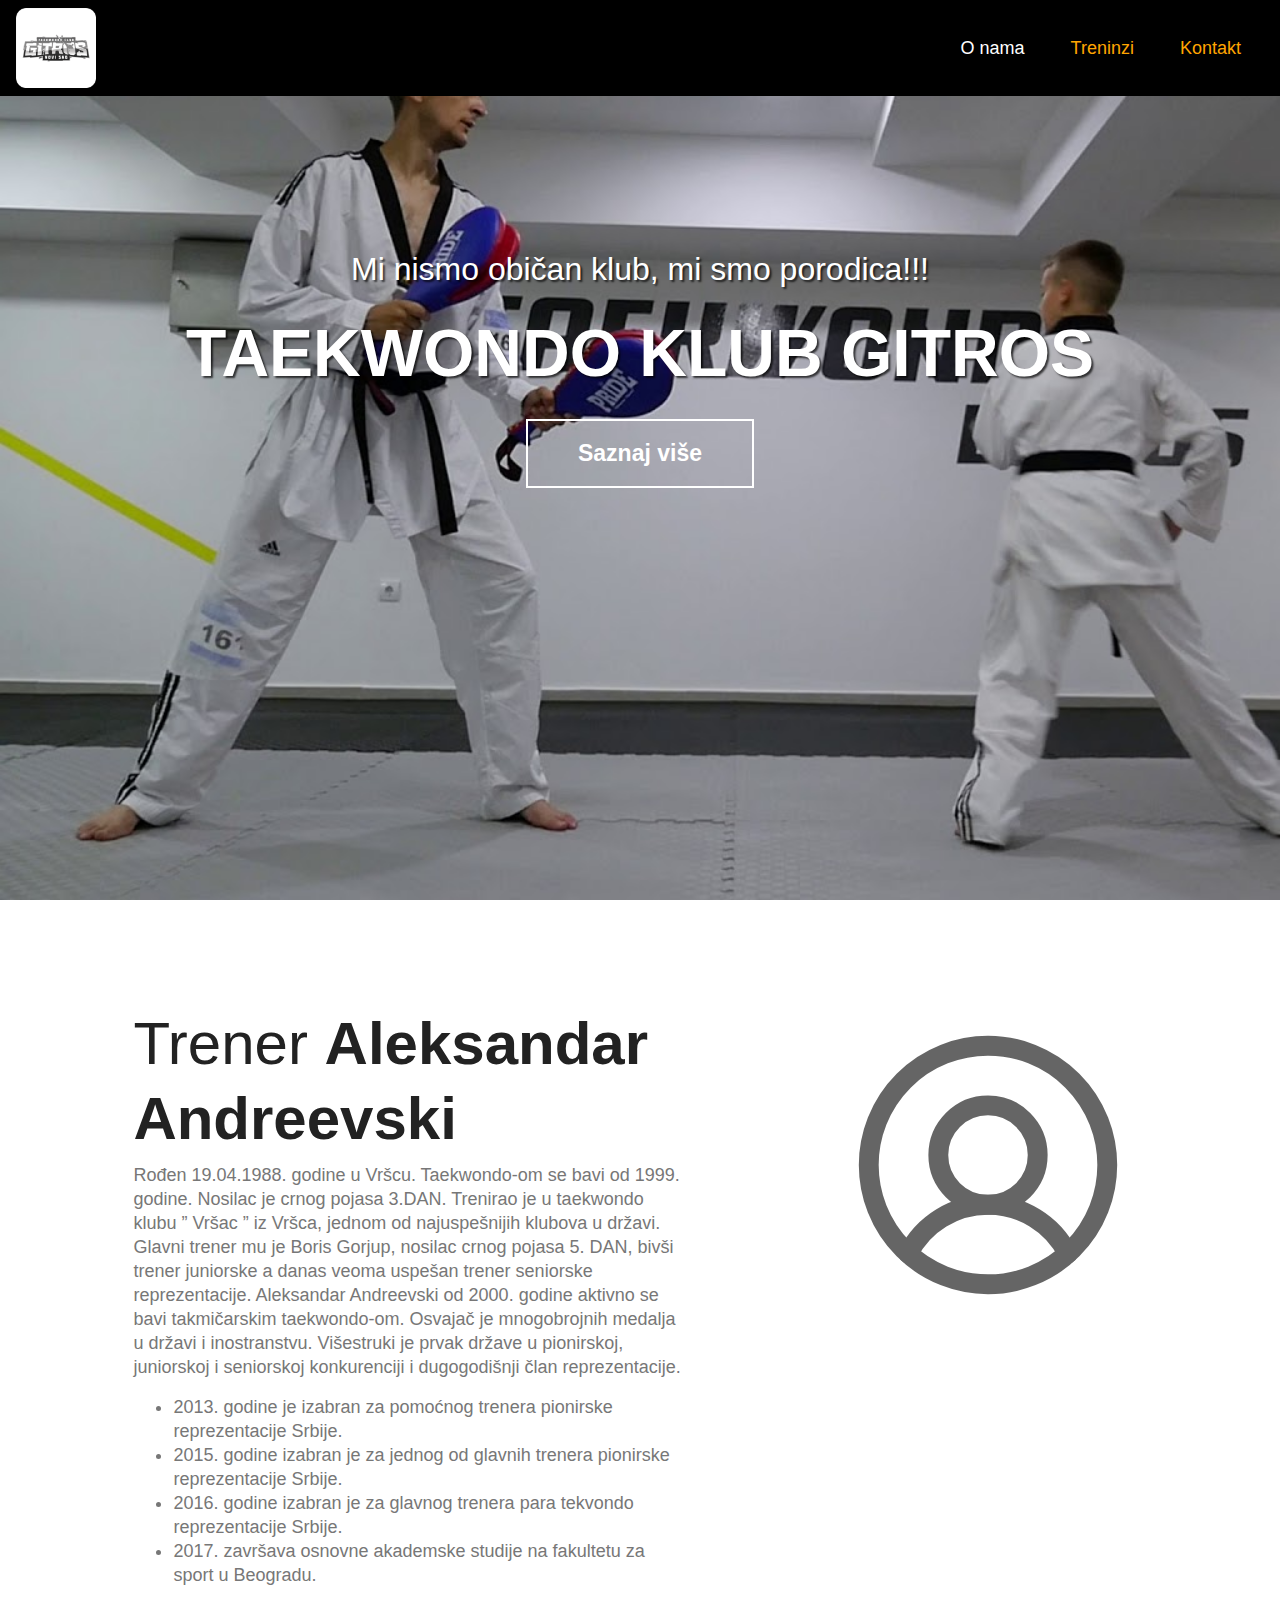
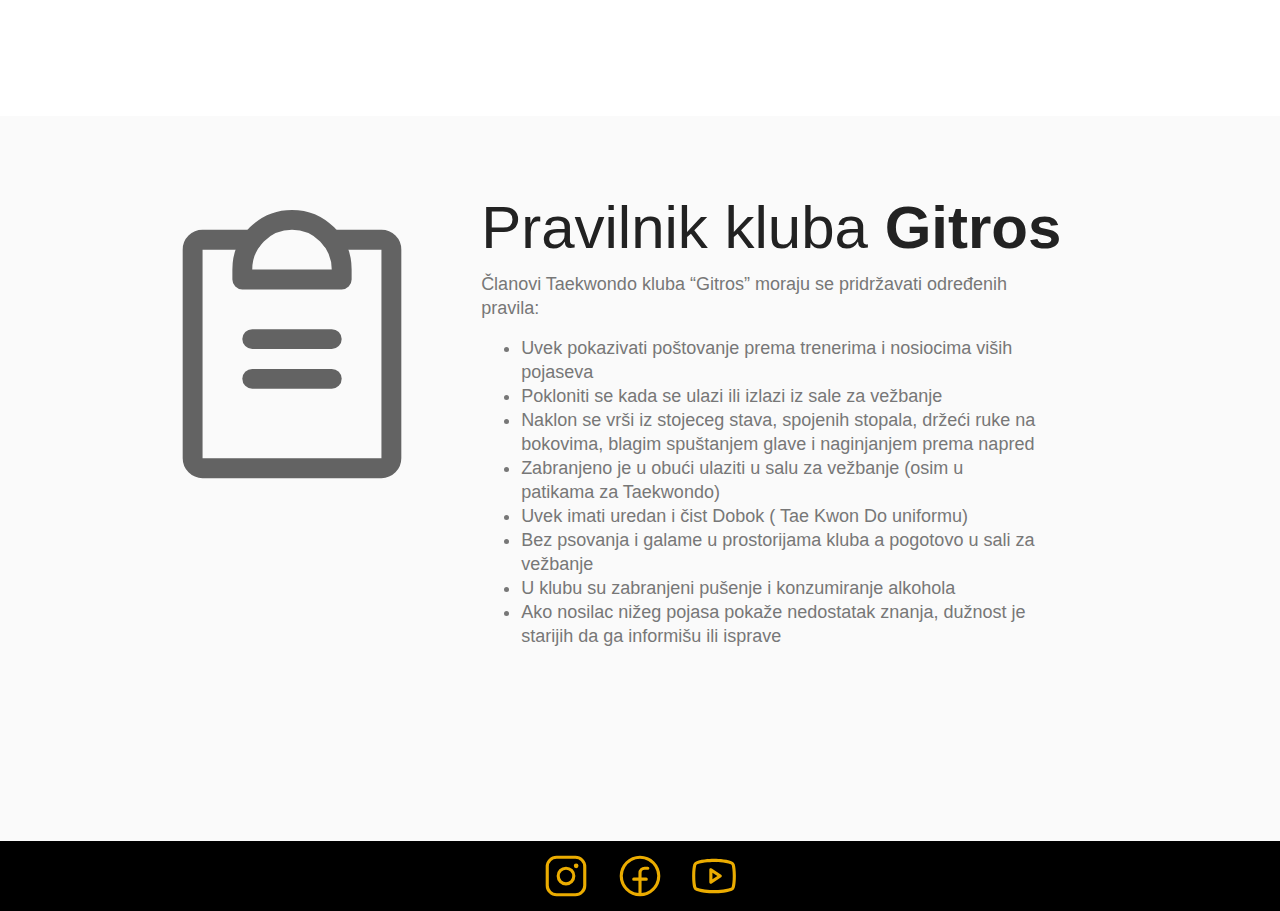
==== index.html @ 09dddd24 "Add files via upload" ====
<!doctype html>
<html lang="en">
  <head>

    <script async src="https://www.googletagmanager.com/gtag/js?id=G-9ZJX6J5KGB"></script>
<script>
  window.dataLayer = window.dataLayer || [];
  function gtag(){dataLayer.push(arguments);}
  gtag('js', new Date());

  gtag('config', 'G-9ZJX6J5KGB');
</script>
    
    <link rel="icon" href="fav/favicon.ico">
    <title>Gitros</title>
    <meta name="keywords" content="Gitros, tekvondo, sport, treninzi">
    <meta name="description" content="MI NISMO OBIČAN KLUB, MI SMO PORODICA!">
    <meta charset="utf-8">
    <meta name="viewport" content="width=device-width, initial-scale=1, shrink-to-fit=no">
    <meta name="viewport" content="width=device-width, initial-scale=1,shrink-to-fit=no"> <!-- Princip Bootstrap-a: Mobilna verzija prvo. Ovaj tag to omogucava. -->
    <link rel="stylesheet" href="https://stackpath.bootstrapcdn.com/bootstrap/4.3.1/css/bootstrap.min.css" integrity="sha384-ggOyR0iXCbMQv3Xipma34MD+dH/1fQ784/j6cY/iJTQUOhcWr7x9JvoRxT2MZw1T" crossorigin="anonymous">
    <link rel="stylesheet" href="style.css">

    <meta property="og:url" content="https://stefantri.github.io/Gitros/index.html">
    <meta property="og:type" content="website/">
    <meta property="og:title" content="Tekvondo klub Gitros">
    <meta property="og:description" content="Zelis li da se bavis pravim sportom za razvoj, pridruzi se!">
    <meta property="og:image" content="https://stefantri.github.io/Gitros/gitros.png">
    
  </head>
  <body>
    <header class="jumbotron jumbotron-header" id="onama"> <!-- Hero Image -->
        <div class="container">
          <nav class="navbar navbar-expand-sm navbar-dark fixed-top navFix">
            <a class="n" href="#"><img class="mnsl" src="unnamed.png" alt="gitros"></a>
            <a href="#onama" class="navbar-hamburger"></a>
            <button class="navbar-toggler" data-toggle="collapse" data-target="#navMenu">
              <span class="navbar-toggler-icon"></span>
            </button> 
            
            <div class="collapse navbar-collapse" id="navMenu"> 
              <ul class="navbar-nav ml-auto">
                <li class="nav-item jed"><a class="link cr" href="#services">O nama</a></li>
                <li class="nav-item jed"><a class="link" href="treninzi.html">Treninzi</a></li>
                <li class="nav-item jed"><a class="link" href="kontakt.html">Kontakt</a></li>
              </ul>
            </div>
          </nav>        
        </div>
        <!-- Tekst koji se nalazi u hero image-u -->
			<h3 class="header-h3">Mi nismo običan klub, mi smo porodica!!!</h3>
			<h1 class="header-h1">Taekwondo klub Gitros</h1>
			<div class="text-center">
				<a href="#services">
					<button type="button" class="button btn btn-link">Saznaj više</button> <!-- Ghost button -->
				</a>
			</div>
	
      </header>
      <section class="services" id="services"> <!-- One-page sajt, koristi services kao u nav meniju da bi klikom na "Services" iz menija automatski prebacio na ovaj deo sajta. -->
        <div class="container">
          <div class="row first-part">
            <div class="col-lg-8 order-lg-1 order-sm-2 order-2"> <!-- U punoj velicini ce biti prvi element, kad se smanji stavlja se na drugo mesto. Na manjim ekranima slika ide prvo, pa onda tekst. -->
              <h1 class="services-h1">Trener <b>Aleksandar Andreevski</b></h1>
              <p class="services-description">Rođen 19.04.1988. godine u Vršcu. Taekwondo-om se bavi od 1999. godine. Nosilac je crnog pojasa 3.DAN. Trenirao je u taekwondo klubu ” Vršac ” iz Vršca, jednom od najuspešnijih klubova u državi. Glavni trener mu je Boris Gorjup, nosilac crnog pojasa 5. DAN, bivši trener juniorske a danas veoma uspešan trener seniorske reprezentacije. Aleksandar Andreevski od 2000. godine aktivno se bavi takmičarskim taekwondo-om. Osvajač je mnogobrojnih medalja u državi i inostranstvu. Višestruki je prvak države u pionirskoj, juniorskoj i seniorskoj konkurenciji i dugogodišnji član reprezentacije.</p>
              <p><ul class="services-description"><li>2013. godine je izabran za pomoćnog trenera pionirske reprezentacije Srbije.</li>
                <li>2015. godine izabran je za jednog od glavnih trenera pionirske reprezentacije Srbije.</li>
                <li>2016. godine izabran je za glavnog trenera para tekvondo reprezentacije Srbije.</li>
                <li>2017. završava osnovne akademske studije na fakultetu za sport u Beogradu.</li></ul></p>
            </div>
            <div class="col-lg-4 order-lg-2 order-sm-1 order-1"> <!-- U punoj velicini stavlja ikonicu na drugo mestu (desna strana), da ovo nije aktivno slika bi bila prva, pa onda tekst. -->
              <img src="user-circle.svg" style="opacity: 60%;">
            </div>
          </div>
        </div>
        <div style="background-color: #fafafa"> <!-- Boja pozadine u sekciji dva -->
          <div class="container">
            <div class="row second-part">
              <div class="col-lg-4"> <!-- Na ovom elementu nema order-sm kao na prehodnom, te se slika postavlja prva. -->
                <img src="clipboard-text.svg" style="opacity: 60%;">
              </div>
              <div class="col-lg-8"> <!-- Tekst se postavlja drugi. -->
                <h1 class="services-h1">Pravilnik kluba <b>Gitros</b></h1>
                <p class="services-description">Članovi Taekwondo kluba “Gitros” moraju se pridržavati određenih pravila:</p>
                <p><ul class="services-description"><li>Uvek pokazivati poštovanje prema trenerima i nosiocima viših pojaseva</li>
                <li>Pokloniti se kada se ulazi ili izlazi iz sale za vežbanje</li>
                <li>Naklon se vrši iz stojeceg stava, spojenih stopala, držeći ruke na bokovima, blagim spuštanjem glave i naginjanjem prema napred</li>
                <li>Zabranjeno je u obući ulaziti u salu za vežbanje (osim u patikama za Taekwondo)</li>
                <li>Uvek imati uredan i čist Dobok ( Tae Kwon Do uniformu)</li>
                <li>Bez psovanja i galame u prostorijama kluba a pogotovo u sali za vežbanje</li>
                <li>U klubu su zabranjeni pušenje i konzumiranje alkohola</li>
                <li>Ako nosilac nižeg pojasa pokaže nedostatak znanja, dužnost je starijih da ga informišu ili isprave</li></ul></p>
              </div>
            </div>
          </div>
        </div>
      </section>
      <footer>
    <div class="ft">
        <a href="https://www.instagram.com/"><img class="logi" src="instagram-logo.svg" alt=""></a>
        <a href="https://www.facebook.com/"><img class="logi" src="facebook-logo.svg" alt=""></a>
        <a href="https://www.youtube.com/"><img class="logi" src="youtube-logo.svg" alt=""></a>
    </div>
      </footer>
    <script src="java.js"></script>
    <script src="https://code.jquery.com/jquery-3.3.1.slim.min.js" integrity="sha384-q8i/X+965DzO0rT7abK41JStQIAqVgRVzpbzo5smXKp4YfRvH+8abtTE1Pi6jizo" crossorigin="anonymous"></script>
    <script src="https://cdnjs.cloudflare.com/ajax/libs/popper.js/1.14.7/umd/popper.min.js" integrity="sha384-UO2eT0CpHqdSJQ6hJty5KVphtPhzWj9WO1clHTMGa3JDZwrnQq4sF86dIHNDz0W1" crossorigin="anonymous"></script>
    <script src="https://stackpath.bootstrapcdn.com/bootstrap/4.3.1/js/bootstrap.min.js" integrity="sha384-JjSmVgyd0p3pXB1rRibZUAYoIIy6OrQ6VrjIEaFf/nJGzIxFDsf4x0xIM+B07jRM" crossorigin="anonymous"></script>
  </body>
</html>
---- style.css ----
html,body{
    margin: 0;
	padding: 0;
	overflow: auto;
}
.jumbotron-header {
	background: url("maxresdefault.jpg");
	background-size: cover;
	height: calc(100vh);
	border-radius: 0;
} /* Jumbotron je bootstrap opcija za postavljanje hero image-a. Ovde se linkuje slika */
.bez{
    background: url("white.jpg");
	background-size: cover;
}
.carousel-item img{
    margin-top: 45px;
    height: 500px;
    width: 100%;
}

.navFix {
	position:fixed;
	top:0;
	background:transparent;
	width:100%;
	height:50px;
} 
.navFix{
    background-color: black !important;
    height: auto;
} 
.navbar-hamburger {
	font-size:25px;
	font-weight:600;
	color: orangered;
	text-transform:uppercase;
	padding-left:10px;
}
.navbar-hamburger:hover{
	text-decoration:none;
	color:orangered;
}
.header-h3 {
    color: white;
    text-align: center;
    margin-top: 13vw;
    font-size: 32px;
    text-shadow: 2px 2px 2px rgba(0, 0, 0, 0.7);
  } /* Formatiranje teksta h3 */
.header-h1 {
    color: white;
    text-align: center;
    margin: 2vw 0;
    text-transform: uppercase;
    font-size: 66px;
    font-weight: 600;
    text-shadow: 2px 2px 2px rgba(0, 0, 0, 0.7);
} /* Formatiranje teksta h1 */
.header-h11 {
    color: black;
    text-align: center;
    margin: 2vw 0;
    margin-top: 100px;
    text-transform: uppercase;
    font-size: 50px;
    font-weight: 600;
    font-family: 'Franklin Gothic Medium', 'Arial Narrow', Arial, sans-serif;
} /* Formatiranje teksta h1 */
.button {
    color: white;
    border: 2px solid white;
    border-radius: 0;
    padding: 15px 50px;
    font-weight: bold;
    font-size: 23px;
    text-decoration: none !important;
  } /* Ghost button */
  
.button:hover {
    color: black;
    background-color: orange;
    text-decoration: none !important;
  } /* Ghost Button nakon prelaska kursora */
  .services-h1 {
	font-size:60px;
	color:rgb(34,34,34);
	line-height:1.25;
	text-align:left;
} /* Osobine teksta koji spada pod naslov. */
.services-description {
	font-size:18px;
	color:rgb(119,119,119);
	line-height:1.333;
	text-align:left;
	max-width:555px;
} /* Osobine paragrafa unutar elementa. */
.first-part {
	margin-top:5vw;
	margin-bottom:8vw;
	margin-left:3vw;
	margin-right:3vw;
} /* Pozicioniranje elemenata u prvom delu - vw = viewport pozicija. */
.second-part {
	margin-bottom:8vw;
	margin-left:3vw;
	margin-right:3vw;
	padding-top:5vw;
	padding-bottom:5vw;
} /* Pozicioniranje elemenata u drugom delu - vw = viewport pozicija. */
.btn {
	text-decoration:none;
}
.mnsl{
    margin: 0%;
    padding: 0%;
    width: 80px;
}
.link{
	color: orange;
	font-size: 18px;
	line-height: 2.278;
    margin: 0px 20px;
    padding: 3px;
}
.link:hover {
	color: white;
    text-decoration: none;
    text-shadow: 1px white;
}

.slika{
    margin: 0% 25%;
}
.slika img{
    margin: auto;
    padding: 5px;
    width: 500px;

    
    display: flex;
    align-items: center;
    justify-content: center;
}
.cr{
    color: white;
}
.container{
    padding: 10px;
    margin:auto;
}
.nas{
    width: 100%;
    background-color: white;
    color: orangered;
    text-align: center;
    font-weight: bold;
}
.dug{
    padding: 5px;
    border: 1px solid orangered;
    background-color: orangered;
    text-align: center;
    align-items: center;
}
.dug p{
    font-size: 30px;
    font-weight: bold;
    font-style: italic;
}
.dug a{
    padding: 5px;
    font-size: 20px;
    text-decoration: none;
    color: black;
    border: 2px solid grey;
    border-radius: 10%;
    background-color: grey;
}
.dug a:hover{
    padding: 10px;
    background-color: white;
    color: orangered;
    border: 2px solid white;
    border-radius: 10%;
}
.ft{
    
    width: 100%;
    background-color: black;
    color: orangered;
    text-align: center;
}
.logi{
    margin: 10px;
    width: 50px;

}
.tek{
    background-color: white;
    margin-top: 45px;
    margin-right: 20%;
    margin-left: 20%;
    border: 2px solid white;
    border-radius: 10%;
}
.tek:hover{
    border-radius: 0%;
    transition: 0.9s ease;
    transform: rotate(360deg);
}
.nass{
    text-align: center;
    color: orangered;
}
.tek p{
    margin-left: 5px;
    margin-right: 5px;
    text-align: center;
    font-family: Comic Sans MS;
    font-size: 20px;
}
.trener{
    
    margin-top: 45px;
    margin-left:10%;
    margin-right: 10%;

}
.ha3{
    opacity: 80%;
}
.dugg{
    text-align: center;
}
.dugg a{
    text-align: center;
    padding: 5px;
    font-size: 20px;
    text-decoration: none;
    color: rgb(0, 0, 0);
    border: 2px solid black;
    border-radius: 10px;
    background-color: rgba(0, 0, 0, 0);
}
.dugg a:hover{
    background-color: white;
    color: orangered;
}
.dugg input{
    text-align: center;
    padding: 5px;
    font-size: 20px;
    text-decoration: none;
    color: rgb(0, 0, 0);
    border: 2px solid black;
    border-radius: 25px;
    background-color: rgba(0, 0, 0, 0);
}
.dugg input:hover{
    background-color: white;
    color: orangered;
    border-radius: 10px;
}

.fora{
    background-color: rgb(255, 94, 0);
    color: black;
    border-radius: 30px;
    margin-bottom: 100px;
}

.ftt{
    width: 100%;
    background-color: white;
    color: orangered;
    text-align: center;
    bottom: 0px;
    position: absolute;
}
#polje, #polje1, #polje2, #polje3{
    opacity: 60%;
    margin-left:10%;
    margin-right: 10%;

}
.trener a{
    font-weight: bold;
    text-decoration: none;
    color: orangered;
}
#polja, #polja1, #polja2{
    background-color: white;
    margin-left:10%;
    margin-right: 10%;
    border: 2px solid white;
}
#contact-form {
    max-width: 600px;
    margin: auto;
}
.sh{
    text-align: center;
}
.sher{
    font-size: 20px;
    text-align: center;
    border: 2px solid #f99201;
    border-radius: 20px;
    color: #f99201;
    background-color: black;
    outline: 2px solid #f99201;
    margin-bottom: 100px;
    padding: 10px;
}
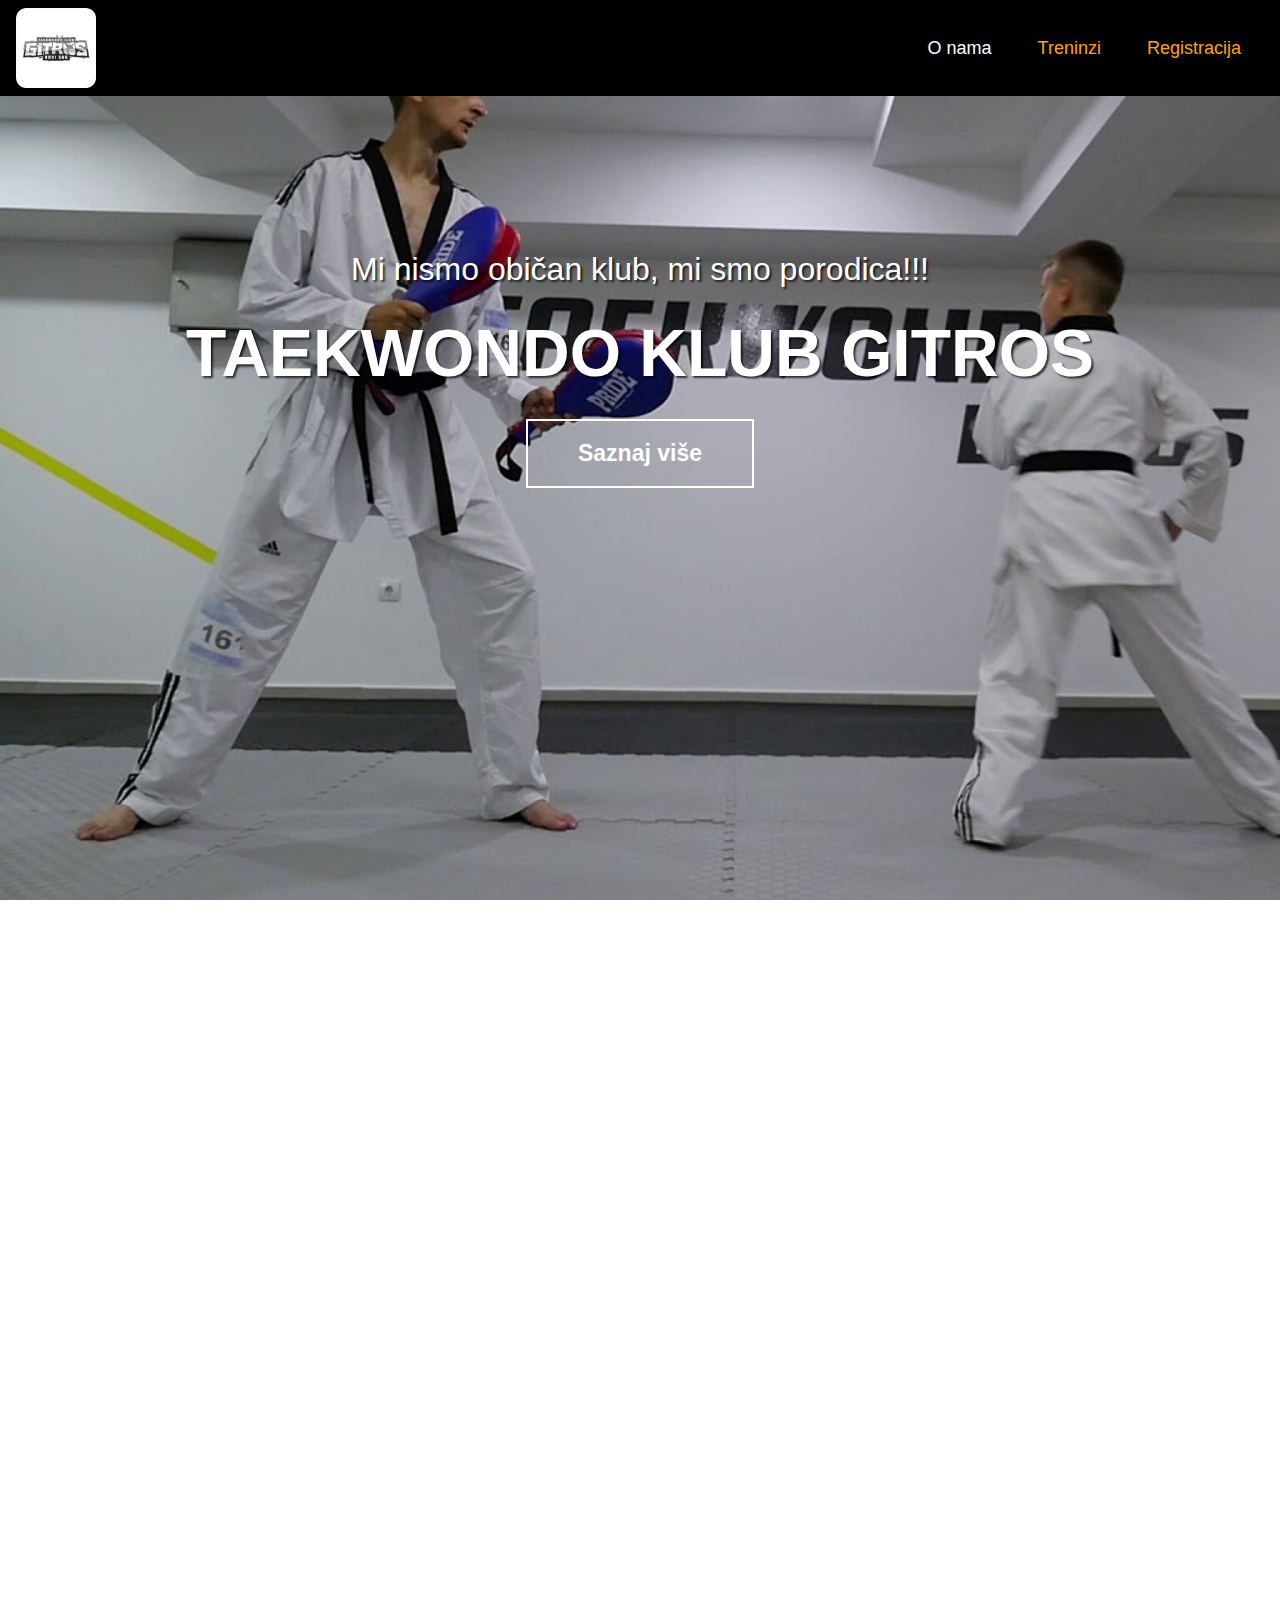
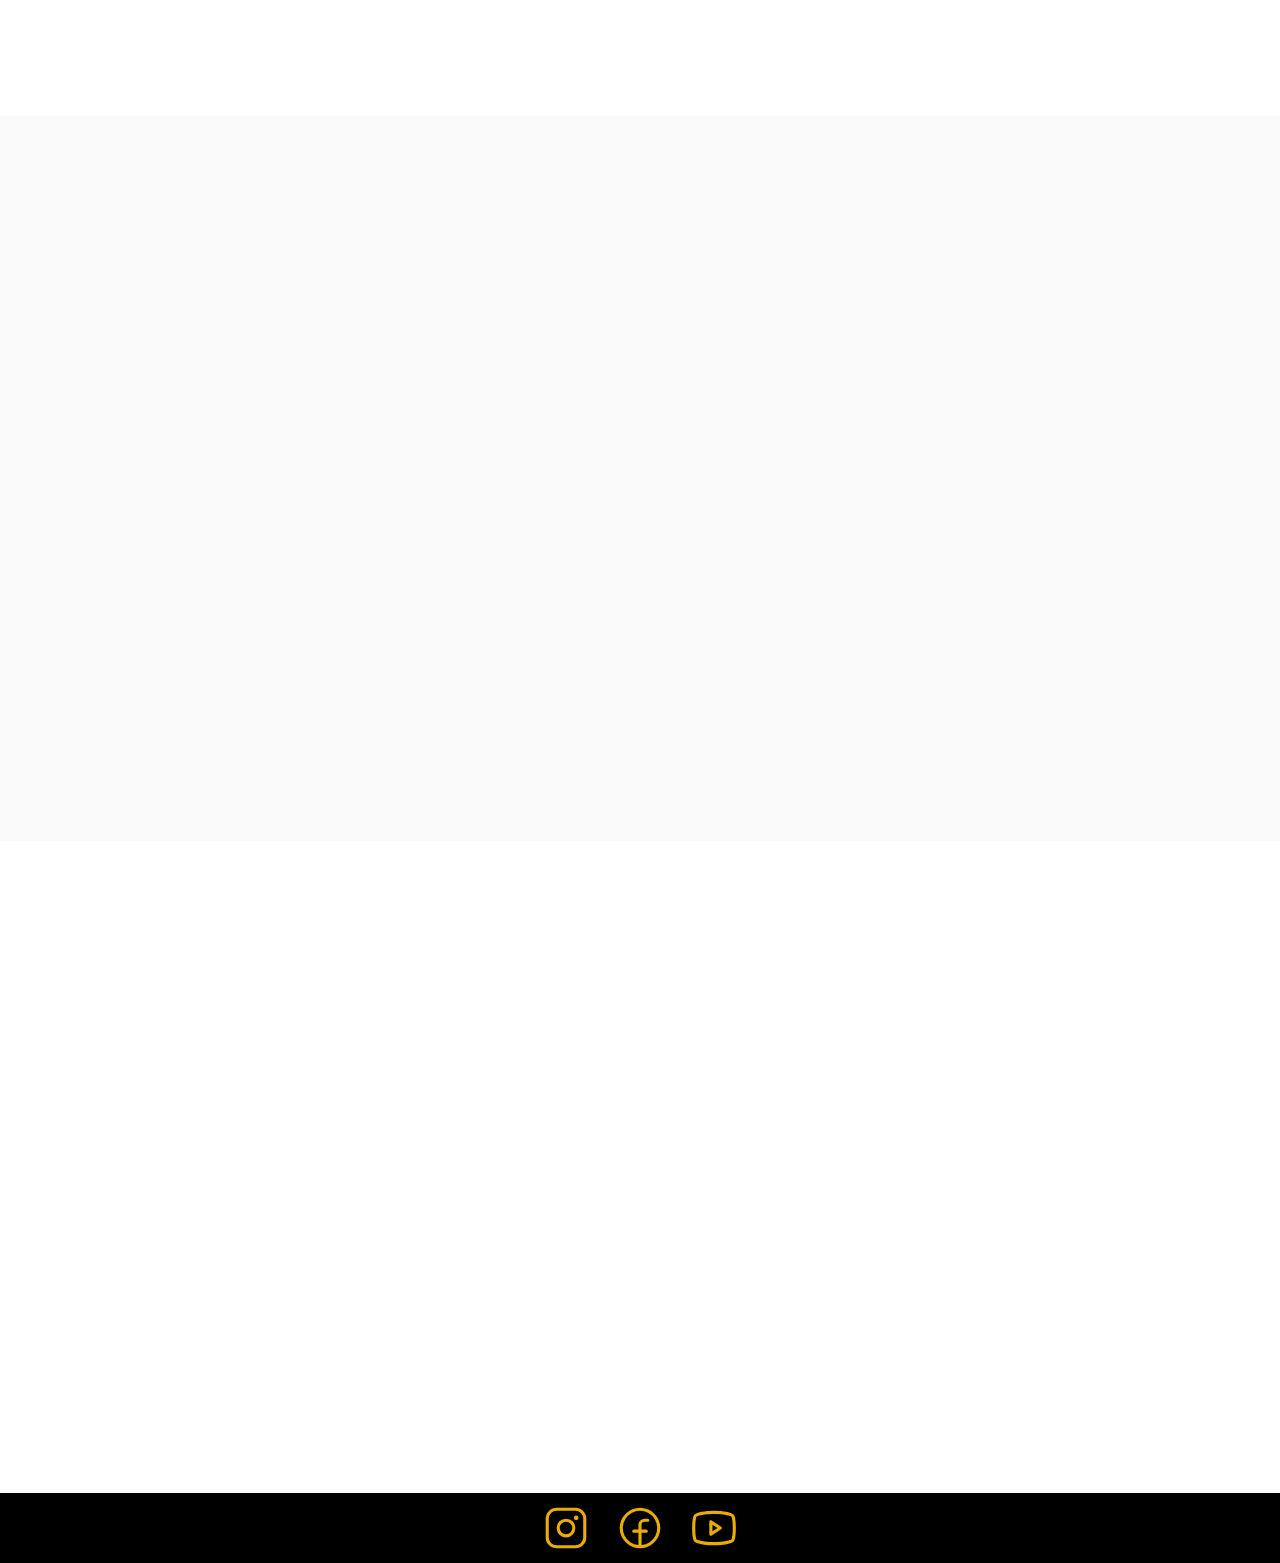
==== commit 56404992: "Update index.html" ====
--- a/index.html
+++ b/index.html
@@ -40,9 +40,9 @@
             
             <div class="collapse navbar-collapse" id="navMenu"> 
               <ul class="navbar-nav ml-auto">
-                <li class="nav-item jed"><a class="link cr" href="#services">O nama</a></li>
+                <li class="nav-item jed"><a class="link cr" href="#">O nama</a></li>
                 <li class="nav-item jed"><a class="link" href="treninzi.html">Treninzi</a></li>
-                <li class="nav-item jed"><a class="link" href="kontakt.html">Kontakt</a></li>
+                <li class="nav-item jed"><a class="link" href="kontakt.html">Registracija</a></li>
               </ul>
             </div>
           </nav>        
@@ -52,23 +52,23 @@
 			<h1 class="header-h1">Taekwondo klub Gitros</h1>
 			<div class="text-center">
 				<a href="#services">
-					<button type="button" class="button btn btn-link">Saznaj više</button> <!-- Ghost button -->
+					<button type="button" id="scrollButton" class="button btn btn-link">Saznaj više</button> <!-- Ghost button -->
 				</a>
 			</div>
 	
       </header>
-      <section class="services" id="services"> <!-- One-page sajt, koristi services kao u nav meniju da bi klikom na "Services" iz menija automatski prebacio na ovaj deo sajta. -->
+      <section class="services" id="targetElement"> <!-- One-page sajt, koristi services kao u nav meniju da bi klikom na "Services" iz menija automatski prebacio na ovaj deo sajta. -->
         <div class="container">
           <div class="row first-part">
-            <div class="col-lg-8 order-lg-1 order-sm-2 order-2"> <!-- U punoj velicini ce biti prvi element, kad se smanji stavlja se na drugo mesto. Na manjim ekranima slika ide prvo, pa onda tekst. -->
-              <h1 class="services-h1">Trener <b>Aleksandar Andreevski</b></h1>
+            <div class="half-element col-lg-8 order-lg-1 order-sm-2 order-2"> <!-- U punoj velicini ce biti prvi element, kad se smanji stavlja se na drugo mesto. Na manjim ekranima slika ide prvo, pa onda tekst. -->
+              <h1 class="services-h1 ">Trener <b>Aleksandar Andreevski</b></h1>
               <p class="services-description">Rođen 19.04.1988. godine u Vršcu. Taekwondo-om se bavi od 1999. godine. Nosilac je crnog pojasa 3.DAN. Trenirao je u taekwondo klubu ” Vršac ” iz Vršca, jednom od najuspešnijih klubova u državi. Glavni trener mu je Boris Gorjup, nosilac crnog pojasa 5. DAN, bivši trener juniorske a danas veoma uspešan trener seniorske reprezentacije. Aleksandar Andreevski od 2000. godine aktivno se bavi takmičarskim taekwondo-om. Osvajač je mnogobrojnih medalja u državi i inostranstvu. Višestruki je prvak države u pionirskoj, juniorskoj i seniorskoj konkurenciji i dugogodišnji član reprezentacije.</p>
               <p><ul class="services-description"><li>2013. godine je izabran za pomoćnog trenera pionirske reprezentacije Srbije.</li>
                 <li>2015. godine izabran je za jednog od glavnih trenera pionirske reprezentacije Srbije.</li>
                 <li>2016. godine izabran je za glavnog trenera para tekvondo reprezentacije Srbije.</li>
                 <li>2017. završava osnovne akademske studije na fakultetu za sport u Beogradu.</li></ul></p>
             </div>
-            <div class="col-lg-4 order-lg-2 order-sm-1 order-1"> <!-- U punoj velicini stavlja ikonicu na drugo mestu (desna strana), da ovo nije aktivno slika bi bila prva, pa onda tekst. -->
+            <div class="half-element col-lg-4 order-lg-2 order-sm-1 order-1"> <!-- U punoj velicini stavlja ikonicu na drugo mestu (desna strana), da ovo nije aktivno slika bi bila prva, pa onda tekst. -->
               <img src="user-circle.svg" style="opacity: 60%;">
             </div>
           </div>
@@ -76,10 +76,10 @@
         <div style="background-color: #fafafa"> <!-- Boja pozadine u sekciji dva -->
           <div class="container">
             <div class="row second-part">
-              <div class="col-lg-4"> <!-- Na ovom elementu nema order-sm kao na prehodnom, te se slika postavlja prva. -->
+              <div class="half-element col-lg-4"> <!-- Na ovom elementu nema order-sm kao na prehodnom, te se slika postavlja prva. -->
                 <img src="clipboard-text.svg" style="opacity: 60%;">
               </div>
-              <div class="col-lg-8"> <!-- Tekst se postavlja drugi. -->
+              <div class="half-element col-lg-8"> <!-- Tekst se postavlja drugi. -->
                 <h1 class="services-h1">Pravilnik kluba <b>Gitros</b></h1>
                 <p class="services-description">Članovi Taekwondo kluba “Gitros” moraju se pridržavati određenih pravila:</p>
                 <p><ul class="services-description"><li>Uvek pokazivati poštovanje prema trenerima i nosiocima viših pojaseva</li>
@@ -94,6 +94,38 @@
             </div>
           </div>
         </div>
+        <center>
+          <div class="half-element col-lg-8">
+          <h1 class="services-h1"><b>Galerija</b></h1>
+        </div>
+        <div id="demo" class="half-element col-lg-10 carousel slide" data-ride="carousel">
+
+          <ul class="carousel-indicators">
+            <li data-target="#demo" data-slide-to="0" class="active"></li>
+            <li data-target="#demo" data-slide-to="1"></li>
+            <li data-target="#demo" data-slide-to="2"></li>
+          </ul>
+          <div class="carousel-inner">
+            <div class="carousel-item active">
+              <img src="maxresdefault.jpg" alt="">
+            </div>
+            <div class="carousel-item">
+              <img src="преузимање(1).jpg" alt="">
+            </div>
+            <div class="carousel-item">
+              <img src="преузимање(2).jpg" alt="">
+            </div>
+          </div>
+          <a class="carousel-control-prev" href="#demo" data-slide="prev">
+            <span class="carousel-control-prev-icon"></span>
+          </a>
+          <a class="carousel-control-next" href="#demo" data-slide="next">
+            <span class="carousel-control-next-icon"></span>
+          </a>
+        
+        </div>
+      </center>
+      <br>
       </section>
       <footer>
     <div class="ft">
@@ -108,3 +140,4 @@
     <script src="https://stackpath.bootstrapcdn.com/bootstrap/4.3.1/js/bootstrap.min.js" integrity="sha384-JjSmVgyd0p3pXB1rRibZUAYoIIy6OrQ6VrjIEaFf/nJGzIxFDsf4x0xIM+B07jRM" crossorigin="anonymous"></script>
   </body>
 </html>
+
--- a/style.css
+++ b/style.css
@@ -61,11 +61,11 @@
     color: black;
     text-align: center;
     margin: 2vw 0;
-    margin-top: 100px;
     text-transform: uppercase;
-    font-size: 50px;
+    font-size: 66px;
     font-weight: 600;
-    font-family: 'Franklin Gothic Medium', 'Arial Narrow', Arial, sans-serif;
+    text-shadow: 2px 2px 2px rgba(0, 0, 0, 0.7);
+    margin-top: 50px;
 } /* Formatiranje teksta h1 */
 .button {
     color: white;
@@ -82,6 +82,12 @@
     background-color: orange;
     text-decoration: none !important;
   } /* Ghost Button nakon prelaska kursora */
+
+.half-element {
+
+    opacity: 0; /* Element je inicijalno nevidljiv */
+    transition: opacity 3.7s ease; /* Dodajemo efekat prelaska za glatko pojavljivanje */
+}
   .services-h1 {
 	font-size:60px;
 	color:rgb(34,34,34);
@@ -230,41 +236,36 @@
 .ha3{
     opacity: 80%;
 }
-.dugg{
-    text-align: center;
-}
+
 .dugg a{
-    text-align: center;
-    padding: 5px;
-    font-size: 20px;
-    text-decoration: none;
-    color: rgb(0, 0, 0);
+    color: black;
     border: 2px solid black;
-    border-radius: 10px;
-    background-color: rgba(0, 0, 0, 0);
+    border-radius: 0;
+    padding: 15px 50px;
+    font-weight: bold;
+    font-size: 23px;
+    text-decoration: none !important;
 }
 .dugg a:hover{
     background-color: white;
     color: orangered;
 }
 .dugg input{
-    text-align: center;
-    padding: 5px;
-    font-size: 20px;
-    text-decoration: none;
-    color: rgb(0, 0, 0);
+    color: black;
     border: 2px solid black;
-    border-radius: 25px;
-    background-color: rgba(0, 0, 0, 0);
+    border-radius: 0;
+    padding: 15px 50px;
+    font-weight: bold;
+    font-size: 23px;
+    text-decoration: none !important;
 }
 .dugg input:hover{
-    background-color: white;
-    color: orangered;
-    border-radius: 10px;
+    color: white;
+    background-color: orange;
+    text-decoration: none !important;
 }
 
 .fora{
-    background-color: rgb(255, 94, 0);
     color: black;
     border-radius: 30px;
     margin-bottom: 100px;
@@ -312,4 +313,5 @@
     outline: 2px solid #f99201;
     margin-bottom: 100px;
     padding: 10px;
-}+}
+
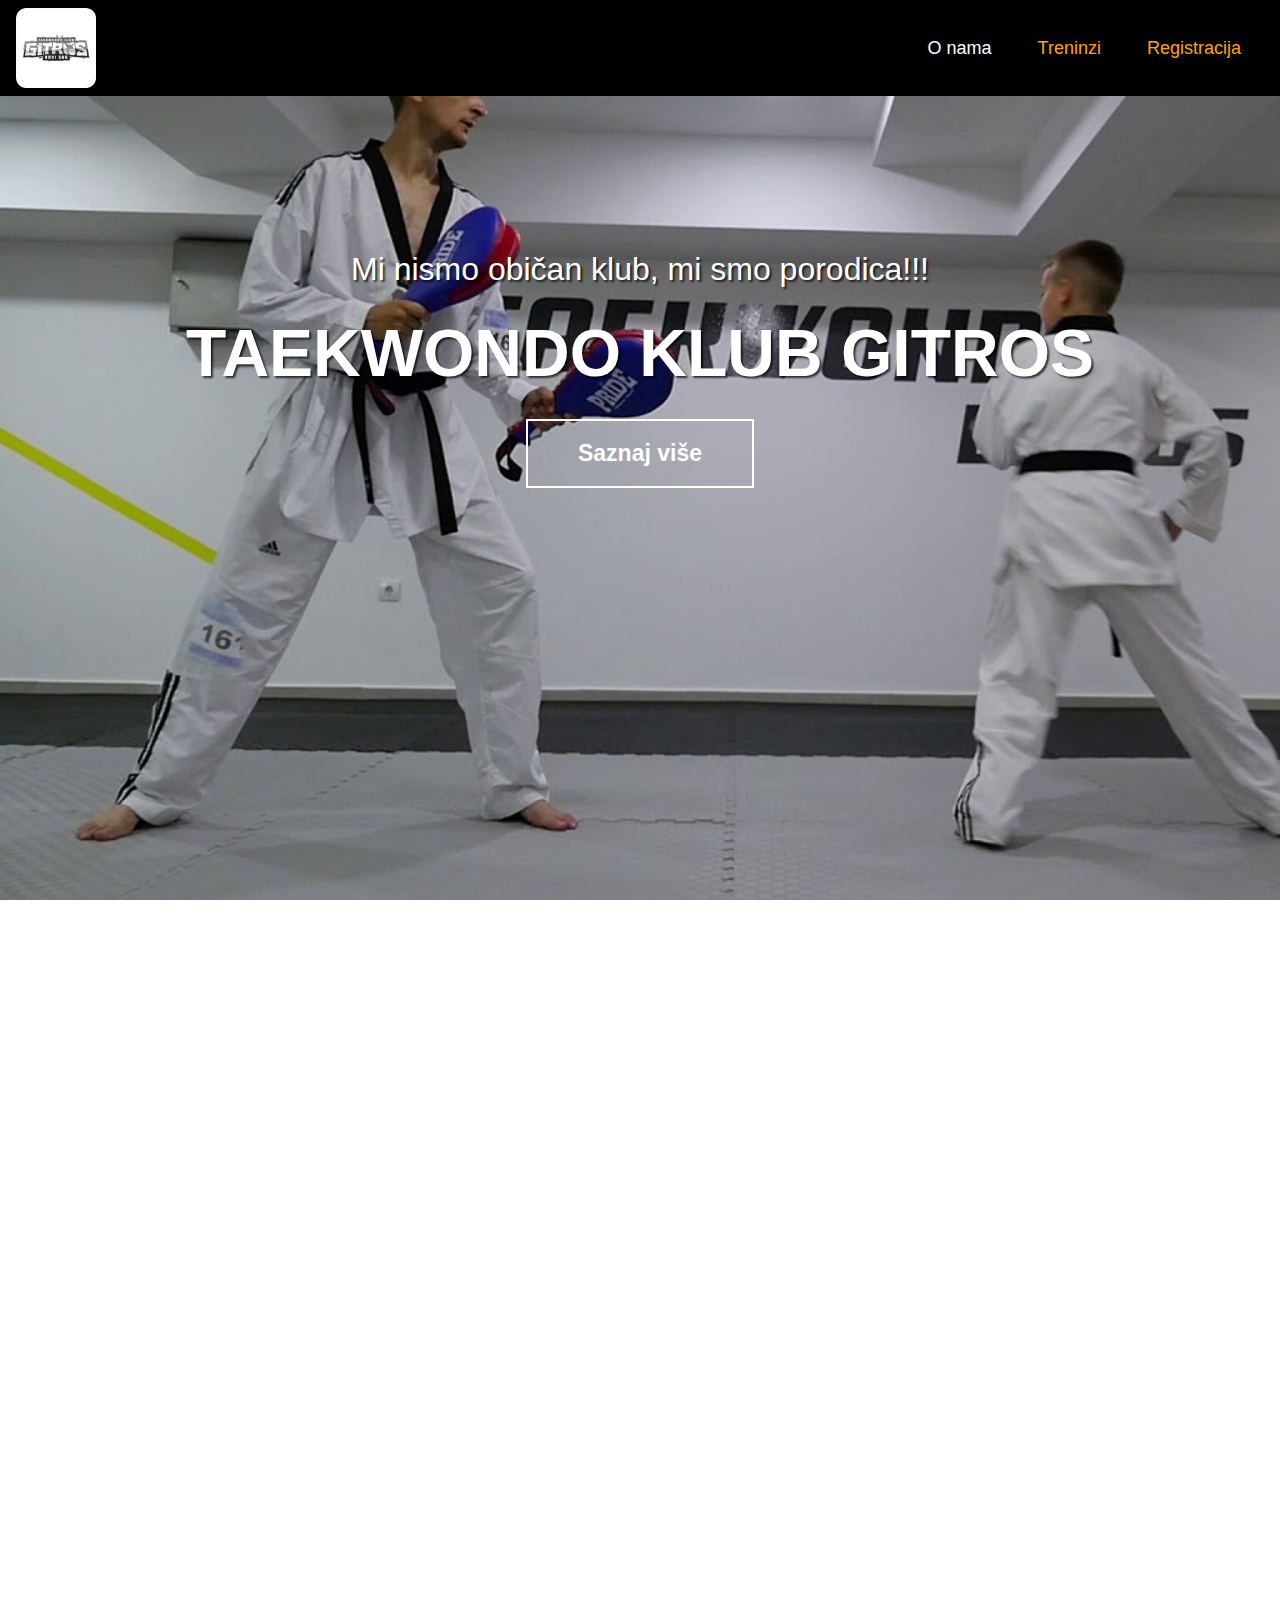
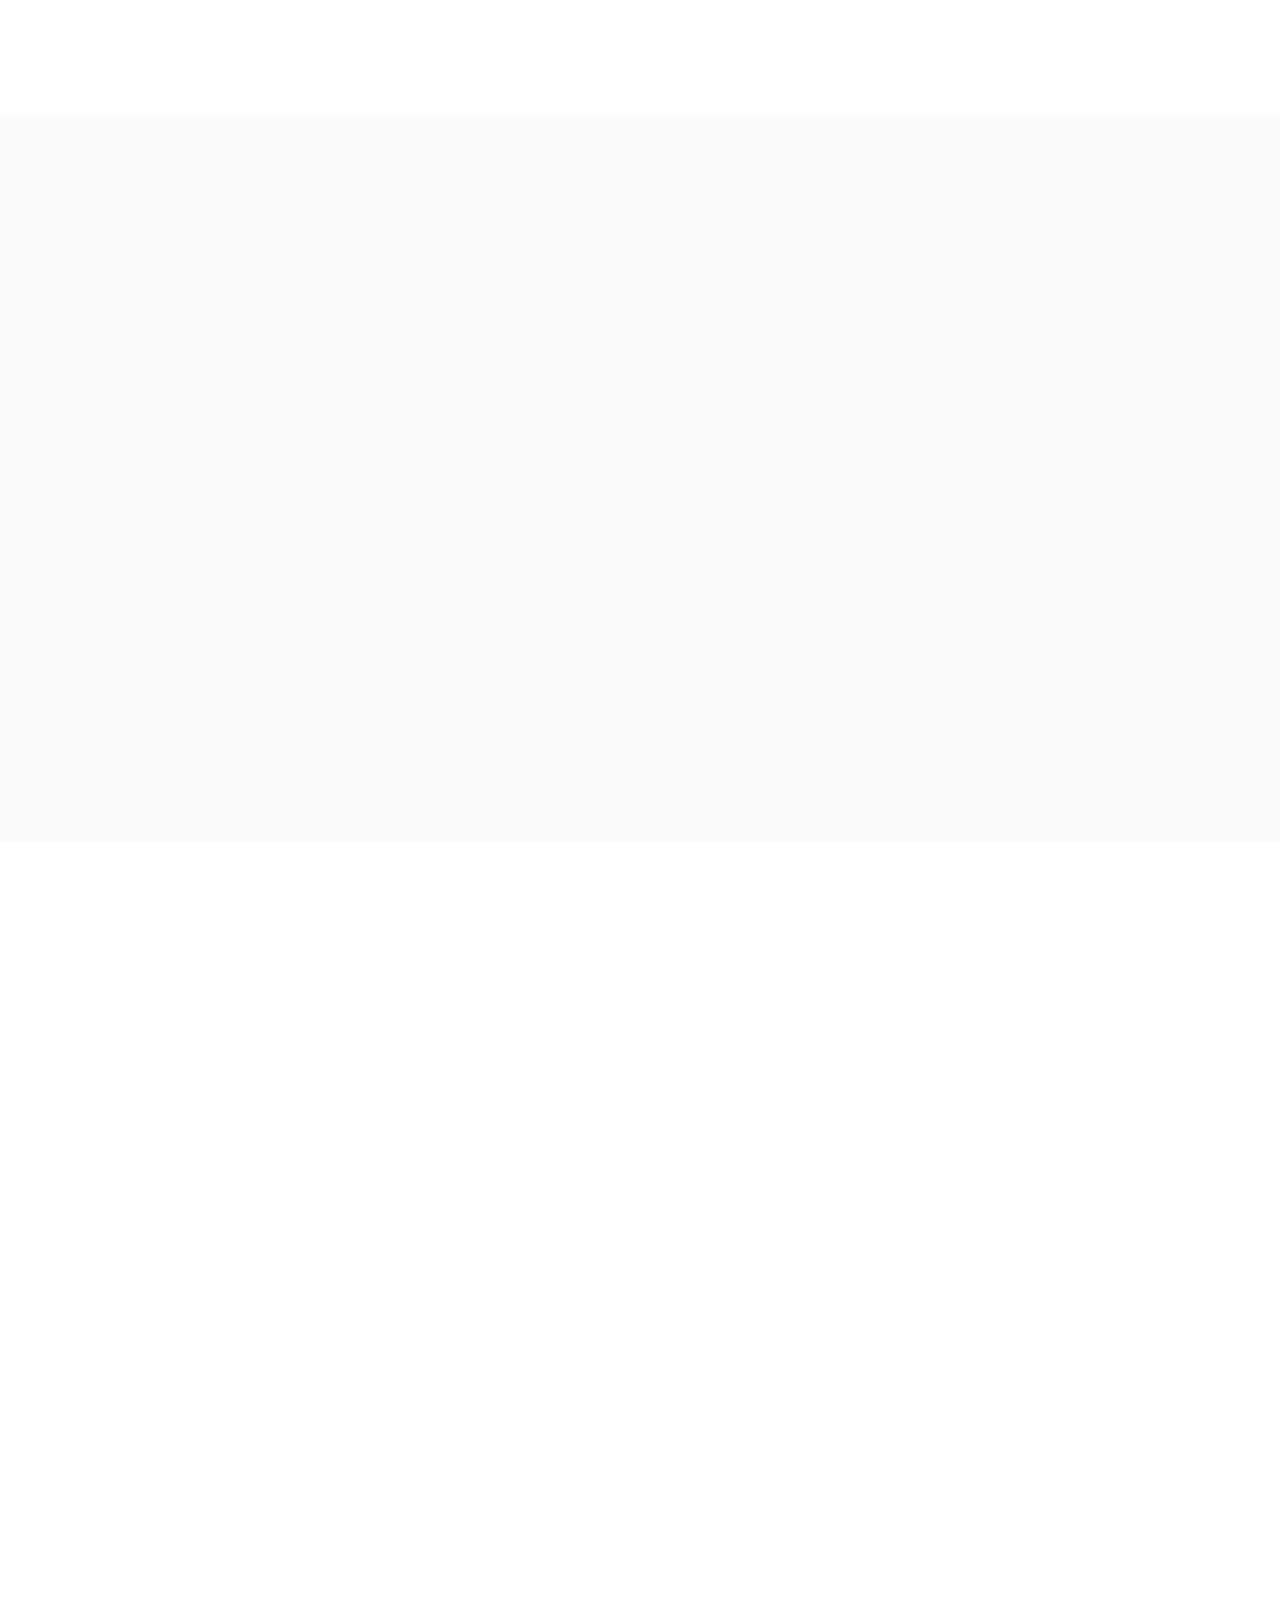
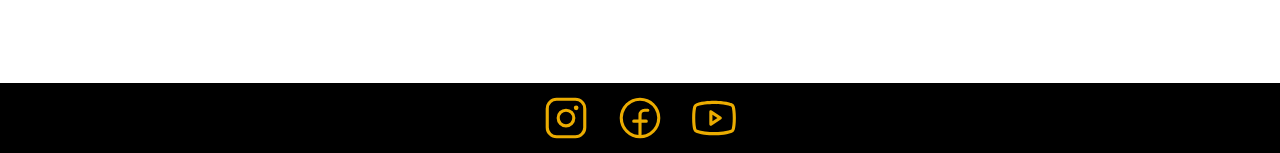
==== commit efb577f8: "Update index.html" ====
--- a/index.html
+++ b/index.html
@@ -105,9 +105,9 @@
             <li data-target="#demo" data-slide-to="1"></li>
             <li data-target="#demo" data-slide-to="2"></li>
           </ul>
-          <div class="carousel-inner">
+          <div class="carousel-inner nsn">
             <div class="carousel-item active">
-              <img src="maxresdefault.jpg" alt="">
+              <img src="преузимање.jpg" alt="">
             </div>
             <div class="carousel-item">
               <img src="преузимање(1).jpg" alt="">
--- a/style.css
+++ b/style.css
@@ -314,4 +314,11 @@
     margin-bottom: 100px;
     padding: 10px;
 }
-
+.nsn {
+    max-width: 100%;
+    height: auto; 
+}
+.nsn img {
+    max-width: 100%;
+    height: auto; 
+}
